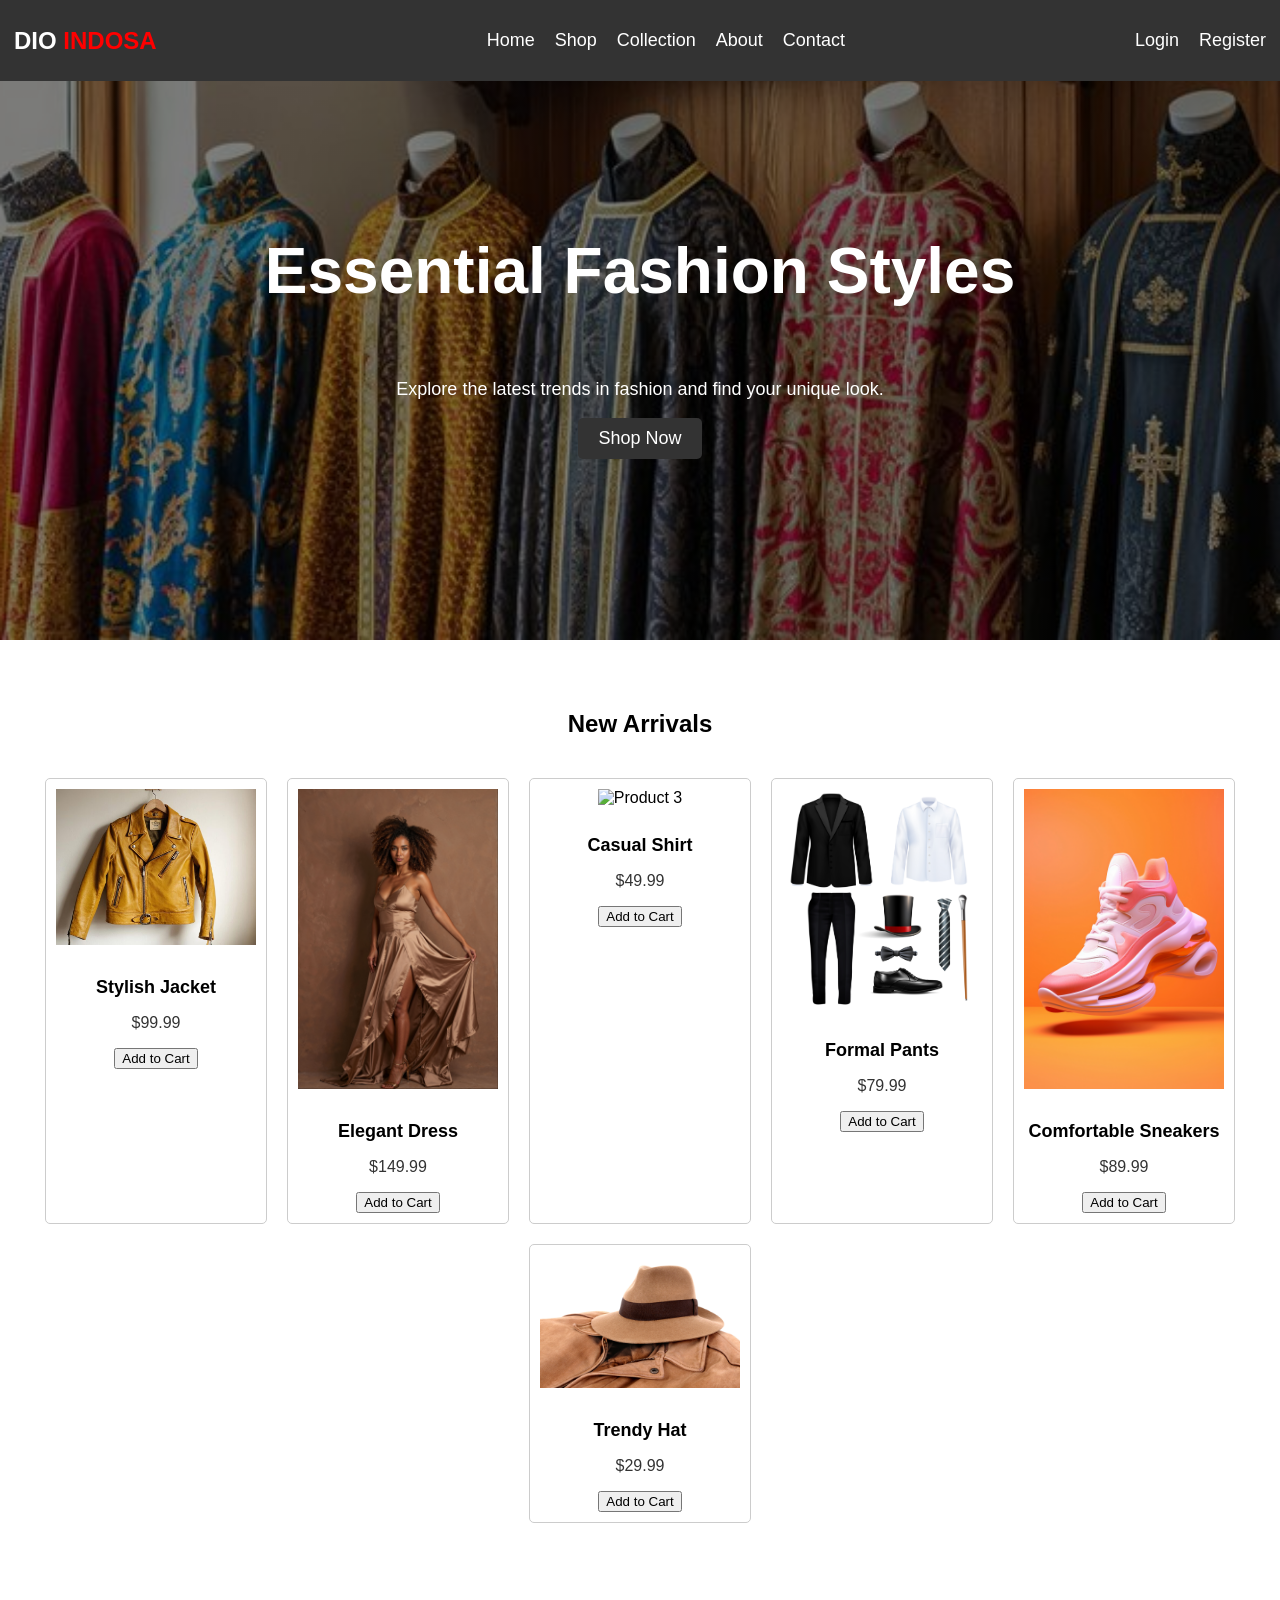
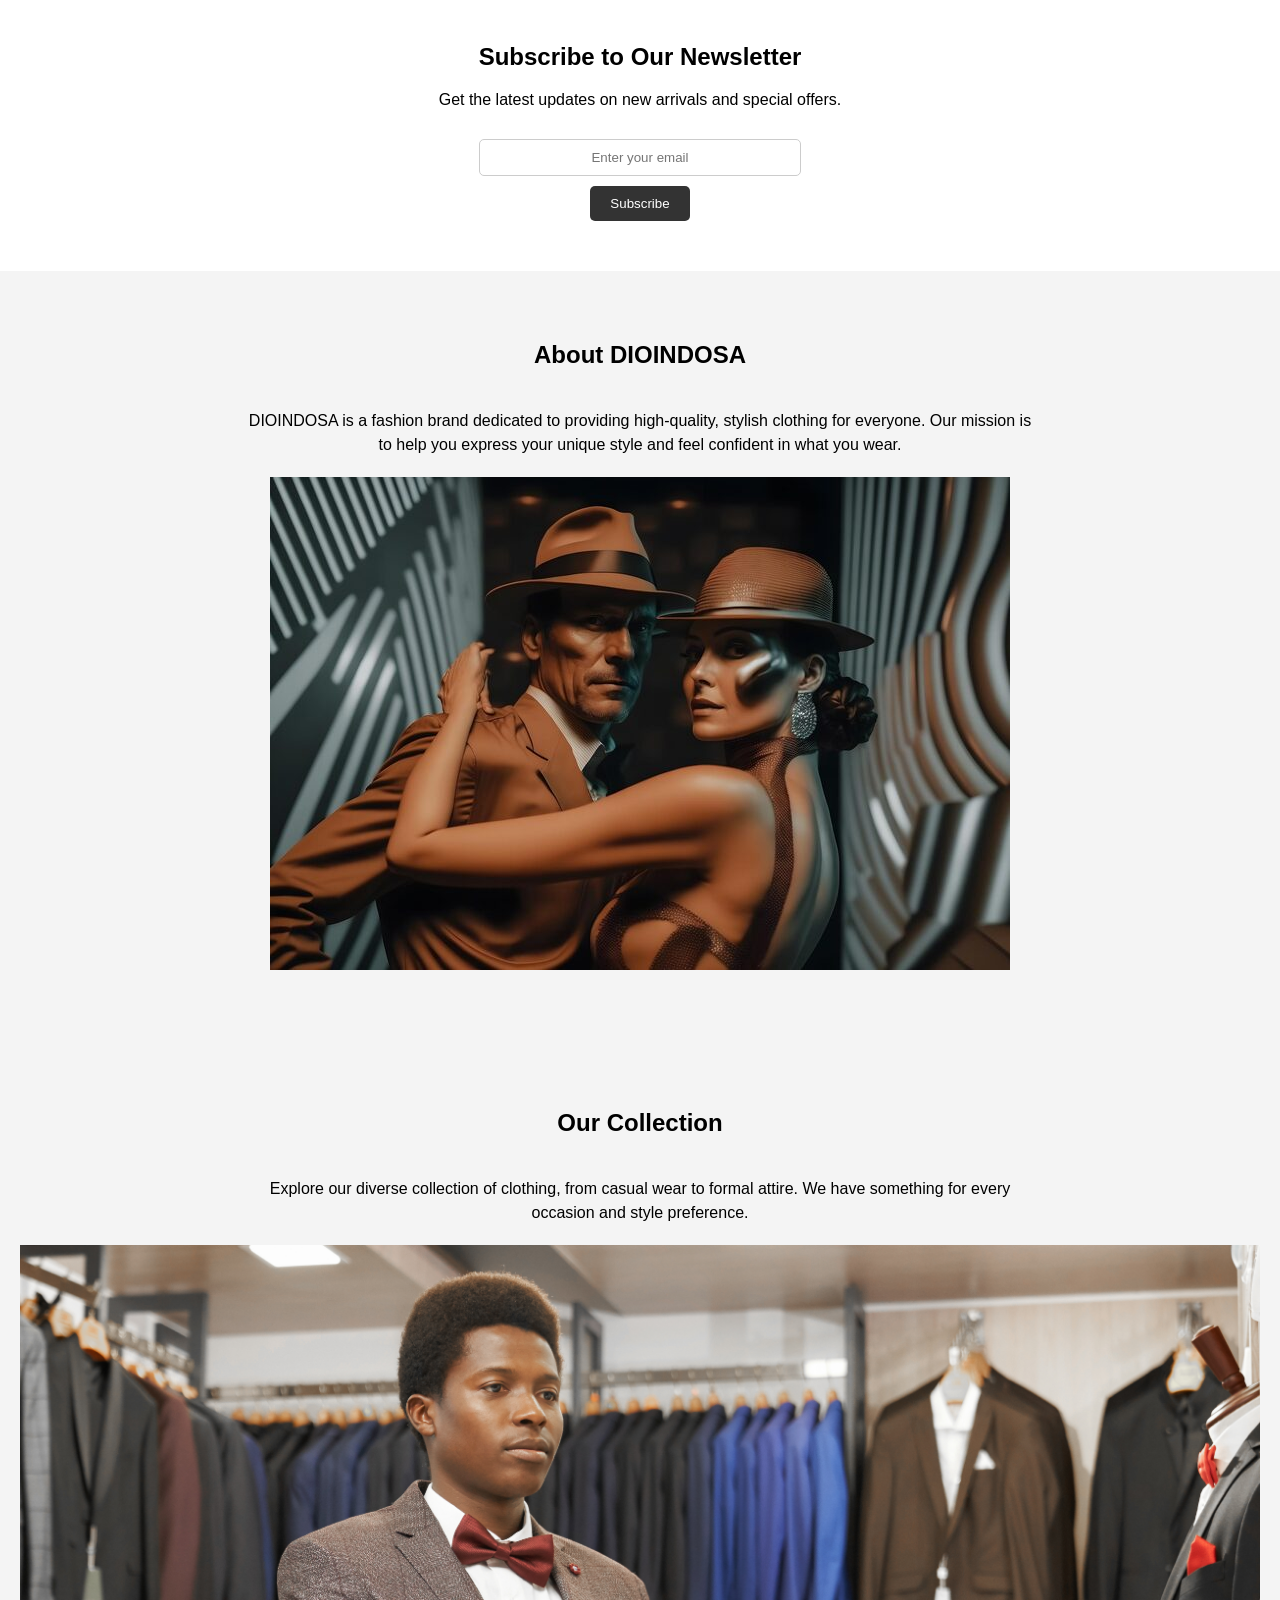
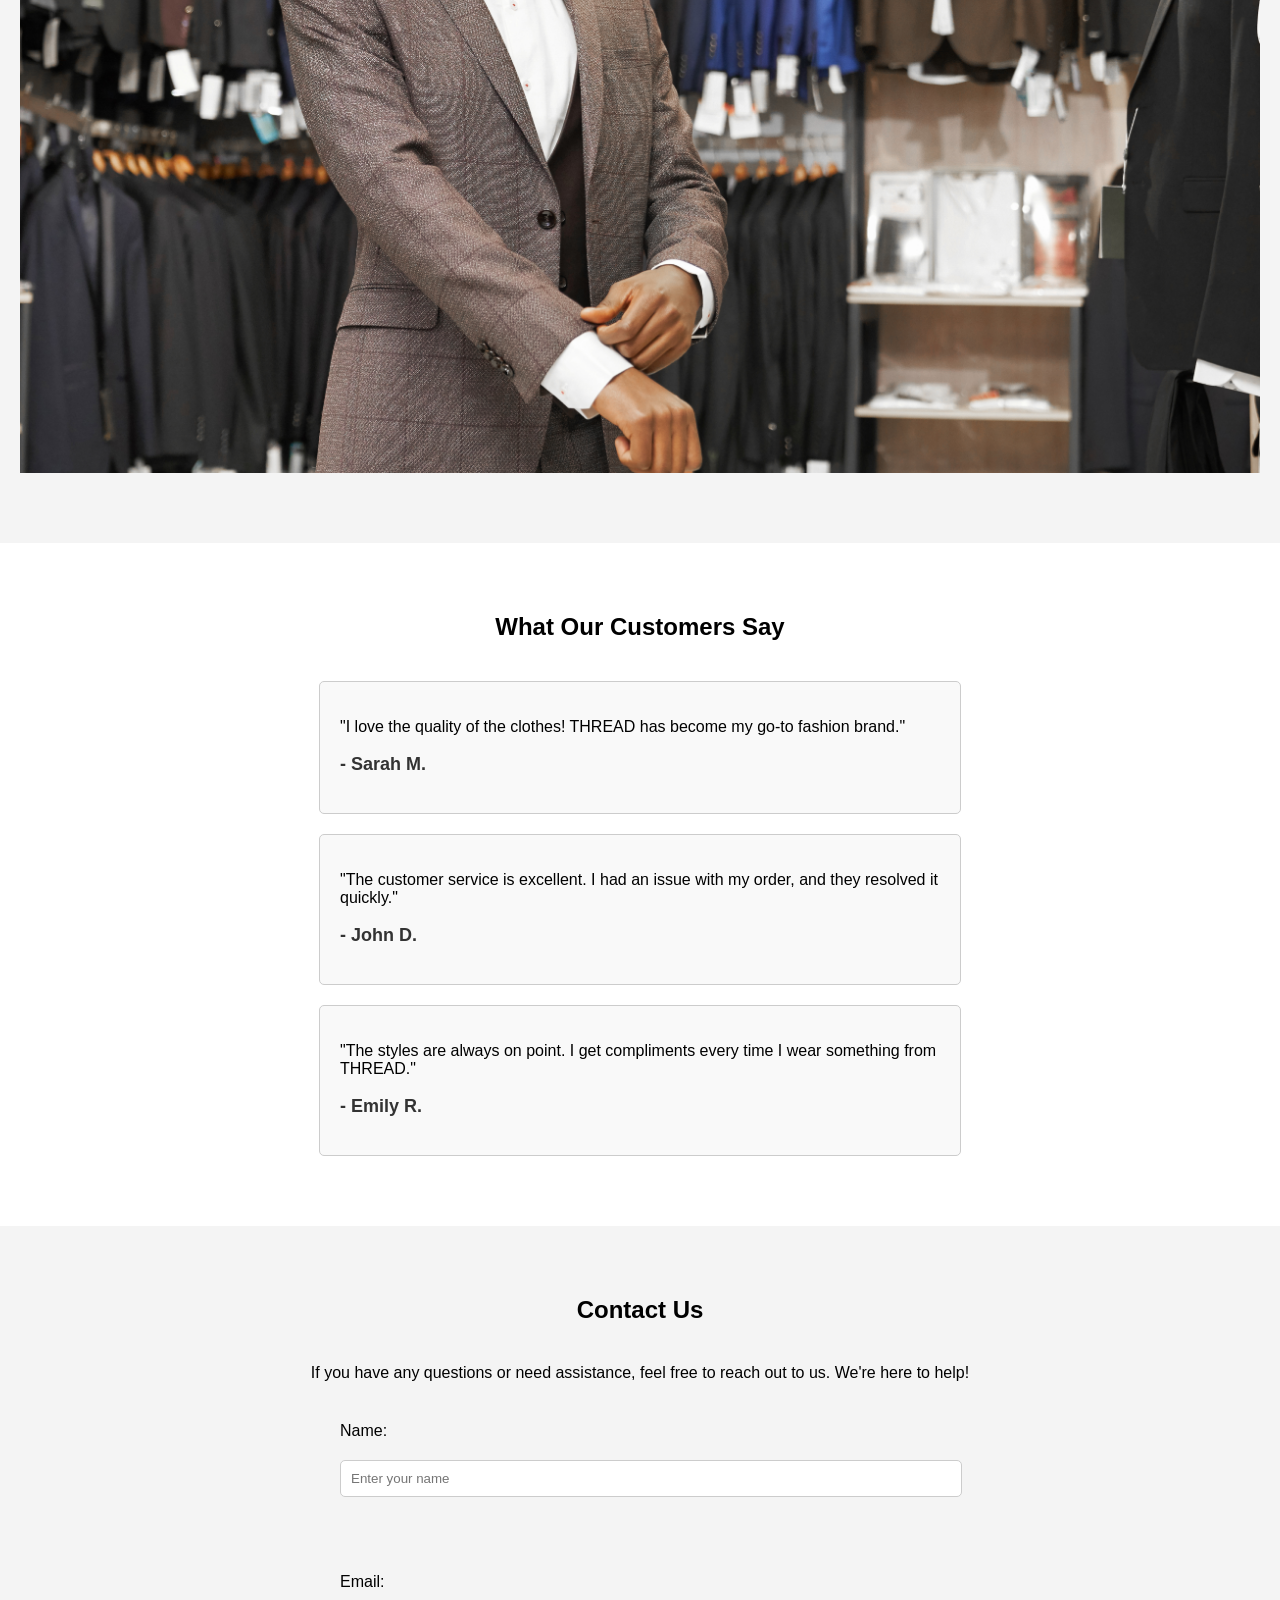
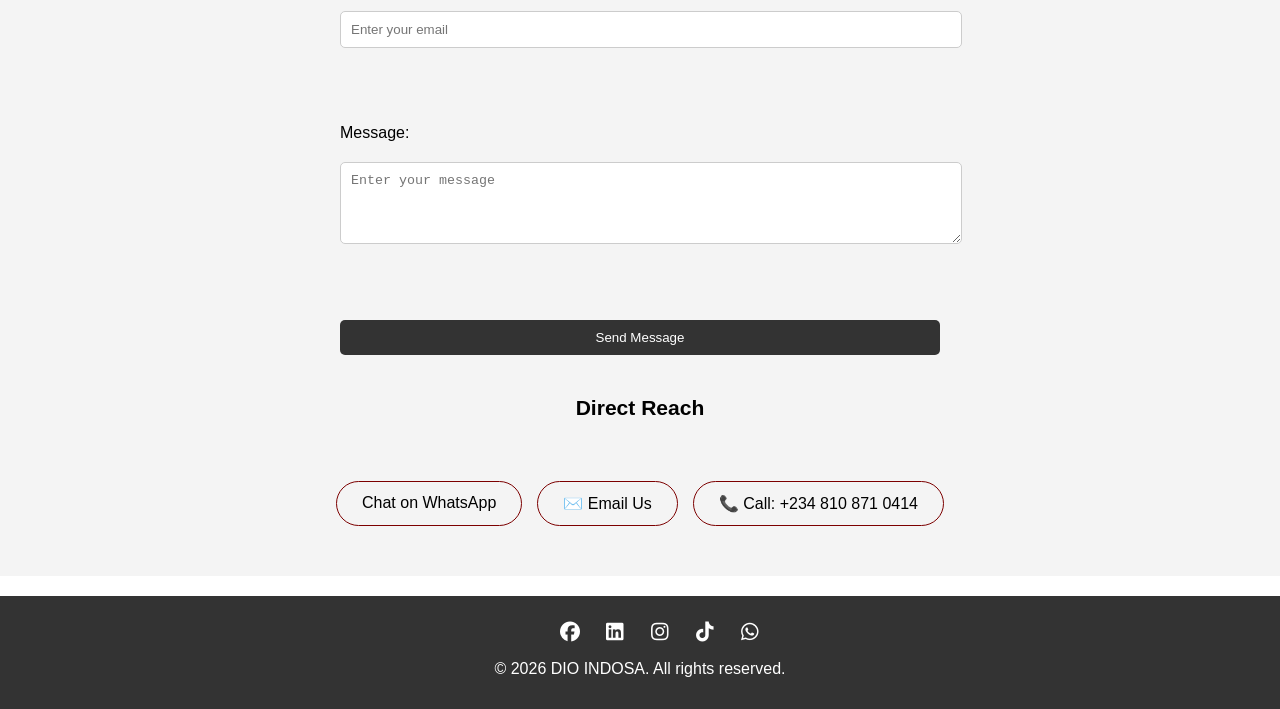
==== index.html @ 8cc79a5b "first commit" ====
<!DOCTYPE html>
<html lang="en">
<head>
    <meta charset="UTF-8">
    <meta name="viewport" content="width=device-width, initial-scale=1.0">
    <title>Fashion</title>
    <link href="fontawesome/css/all.min.css" rel="stylesheet">
    <link rel="stylesheet" href="style.css">
</head>
<body>
    <nav class="navbar">
        <div class="logo">DIO <span>INDOSA</span></div>
        <div class="menu-icon">
            <span></span>
            <span></span>
            <span></span>
        </div>

        <div class="nav-links">
            <ul>
                <li><a href="#hero">Home</a></li>
                <li><a href="#shop">Shop</a></li>
                <li><a href="#collection">Collection</a></li>
                <li><a href="#about">About</a></li>
                <li><a href="#contact">Contact</a></li>
            </ul>
        </div>

        <div class="auth-links">
            <a href="login.html">Login</a>
            <a href="register.html">Register</a>
        </div>
    </nav>

    <section id="hero">
        <h1>Essential Fashion Styles</h1>
        <p>Explore the latest trends in fashion and find your unique look.</p>
        <a href="#shop" class="btn">Shop Now</a>
    </section>

    <section id="shop" class="shop">
        <h2>New Arrivals</h2>
        <div class="products">
            <div class="product">
                <img src="images/stylish-yellow-leather-jacket-showcasing-classic-motorcycleinspired-design_1290280-9510.jpg" alt="Product 1">
                <h3>Stylish Jacket</h3>
                <p>$99.99</p>
                <button class="add-to-cart">Add to Cart</button>
            </div>
            <div class="product">
                <img src="images/elegant-woman-brown-dress.jpg" alt="Product 2">
                <h3>Elegant Dress</h3>
                <p>$149.99</p>
                <button class="add-to-cart">Add to Cart</button>
            </div>
            <div class="product">
                <img src="images/men-casual-fashion-outfit-wooden-table-top-view.jpg" alt="Product 3">
                <h3>Casual Shirt</h3>
                <p>$49.99</p>
                <button class="add-to-cart">Add to Cart</button>
            </div>
            <div class="product">
                <img src="images/2211.i211.037.F.m012.c9.gentleman suit realistic set.jpg" alt="Product 4">
                <h3>Formal Pants</h3>
                <p>$79.99</p>
                <button class="add-to-cart">Add to Cart</button>
            </div>
            <div class="product">
                <img src="images/close-up-futuristic-sneakers.jpg" alt="Product 5">
                <h3>Comfortable Sneakers</h3>
                <p>$89.99</p>
                <button class="add-to-cart">Add to Cart</button>
            </div>
            <div class="product">
                <img src="images/detective-clothes.jpg" alt="Product 6">
                <h3>Trendy Hat</h3>
                <p>$29.99</p>
                <button class="add-to-cart">Add to Cart</button>
            </div>
        </div>
    </section>

    <section class="newsletter">
        <h2>Subscribe to Our Newsletter</h2>
        <p>Get the latest updates on new arrivals and special offers.</p>
        <form>
            <input type="email" placeholder="Enter your email" required>
            <button type="submit">Subscribe</button>
        </form>
    </section>

    <section id="about" class="about">
        <h2>About DIOINDOSA</h2>
        <p>DIOINDOSA is a fashion brand dedicated to providing high-quality, stylish clothing for everyone. Our mission is to help you express your unique style and feel confident in what you wear.</p>
        <img src="images/latin-passionate-dance-neural-network-ai-generated_76080-43033.jpg" alt="About DIOINDOSA">  
    </section>

    <section id="collection" class="collection">
        <h2>Our Collection</h2>
        <p>Explore our diverse collection of clothing, from casual wear to formal attire. We have something for every occasion and style preference.</p>
        <img src="images/african-man-choosing-elegant-suit-fashionable-boutique.jpg" alt="Our Collection">
    </section>

    <section class="testimonials">
        <h2>What Our Customers Say</h2>
        <div class="testimonial">
            <p>"I love the quality of the clothes! THREAD has become my go-to fashion brand."</p>
            <h3>- Sarah M.</h3>
        </div>
        <div class="testimonial">
            <p>"The customer service is excellent. I had an issue with my order, and they resolved it quickly."</p>
            <h3>- John D.</h3>
        </div>
        <div class="testimonial">
            <p>"The styles are always on point. I get compliments every time I wear something from THREAD."</p>
            <h3>- Emily R.</h3>
        </div>
    </section>

    <section id="contact" class="contact">
        <h2>Contact Us</h2>
        <p>If you have any questions or need assistance, feel free to reach out to us. We're here to help!</p>
        <form>
            <label for="name">Name:</label>
            <input type="text" id="name" placeholder="Enter your name" required><br><br>

            <label for="email">Email:</label>
            <input type="email" id="email" name="email" placeholder="Enter your email" required><br><br>

            <label for="message">Message:</label>
            <textarea id="message" rows="4" name="message" placeholder="Enter your message" required></textarea><br><br>

            <button type="submit">Send Message</button>
        </form>

            <div class="info-item">
        <h3>Direct Reach</h3>
    </div>

    <div class="social-actions">
        <a href="https://wa.me/2348108710414" class="whatsapp-link">
            Chat on WhatsApp
        </a>

        <a href="mailto:iwuchukwuraphael1@gmail.com" class="email-btn">
            ✉️ Email Us
        </a>

        <a href="tel:+2348108710414" class="phone-btn">
            📞 Call: +234 810 871 0414
        </a>
    </div>
</section>




    <footer class="footer">
         <ul class="social">
    <li><a href="#"><i class="fa-brands fa-facebook"></i></a></li>
    <li><a href="#"><i class="fa-brands fa-linkedin"></i></a></li>
    <li><a href="#"><i class="fa-brands fa-instagram"></i></a></li>
    <li><a href="#"><i class="fa-brands fa-tiktok"></i></a></li>
    <li><a href="#"><i class="fa-brands fa-whatsapp"></i></a></li>
  </ul>
        <p>&copy; 2026 DIO INDOSA. All rights reserved.</p>
    </footer>



    <script src="script.js"></script>
</body>
</html>
---- style.css ----
html{
    scroll-behavior: smooth;
    scroll-padding-top: 80px;
}

body{
    margin: 0;
    font-family: Arial, sans-serif;
}
.navbar{
    display: flex;
    justify-content: space-between;
    align-items: center;
    padding: 14px;
    background-color: #333;
    position: fixed; /* Keeps navbar at top */
    top: 0;
    left: 0;
    right: 0;
    z-index: 9999; /* Ensures it stays above other elements */
}
.navbar .logo{
    color: white;
    font-size: 24px;
    font-weight: bold;
}
span{
    color: red;
}
.nav-links{
    display: flex;
    gap: 20px;
}
.nav-links ul{
    list-style: none;
    display: flex;
    gap: 20px;
}
.nav-links a{
    color: white;
    text-decoration: none;
    font-size: 18px;
}
.nav-links a:hover{
    color: red;
    text-decoration: underline;
}
.auth-links{
    display: flex;
    gap: 20px;
}
.auth-links a{
    color: white;
    text-decoration: none;
    font-size: 18px;
}
.auth-links a:hover{
    text-decoration: underline;
}

.menu-icon{
    display: none;
    flex-direction: column;
    cursor: pointer;
}
.menu-icon span{
    width: 25px;
    height: 3px;
    background-color: white;
    margin: 4px 0;
}

#hero{
    text-align: center;
    padding: 50px 20px;
    background:
        linear-gradient(rgba(0,0,0,0.5), rgba(0,0,0,0.5)),
        url("images/chasuble-vestment-display-christianity-religion-spiritual-symbol_922081-130467.jpg");

    background-size: cover;
    background-position: center;

    min-height: 60vh;

    display: flex;
    flex-direction: column;
    justify-content: center;
    align-items: center;
}
#hero h1{
    font-size: 4rem;
    color: white;
}

#hero p{
    color: white;
    font-size: 18px;
}
#hero .btn{
    padding: 10px 20px;
    background-color: #333;
    color: white;
    text-decoration: none;
    font-size: 18px;
    border-radius: 5px;
}
#hero .btn:hover{
    background-color: #555;
}

#shop{
    padding: 50px 20px;
    background-color: #fff;
}
#shop h2{
    text-align: center;
    margin-bottom: 40px;
}
.products{
    display: flex;
    flex-wrap: wrap;
    gap: 20px;
    justify-content: center;
}
.product{
    width: 200px;
    border: 1px solid #ccc;
    border-radius: 5px;
    padding: 10px;
    text-align: center;

    transition: transform 0.3s ease,
                box-shadow 0.3s ease;
}
.product img{
    width: 100%;
    height: auto;
    margin-bottom: 10px;
}
.product h3{
    font-size: 18px;
    margin-bottom: 5px;
}
.product p{
    font-size: 16px;
    color: #333;
}
.product add-to-cart{
    display: inline-block;
    margin-top: 10px;
    padding: 8px 15px;
    background-color: #333;
    color: white;
    text-decoration: none;
    border-radius: 5px;
}
.product add-to-cart:hover{
    background-color: #555;
}
.product:hover{
    transform: translateY(-5px);
    box-shadow: 0 0 10px rgba(0,0,0,0.2);
}

/* NEWSLETTER */
.newsletter{
    padding: 50px 20px;
    background-color: #fff;
    text-align: center;
}
.newsletter h2{
    text-align: center;
    font-size: 24px;
    margin-bottom: 20px;
}
.newsletter p{
    font-size: 16px;
    margin-bottom: 30px;
    text-align: center;
}
.newsletter form{
    display: flex;
    flex-direction: column;
    align-items: center;
    gap: 10px;
}
.newsletter input{
    padding: 10px;
    width: 300px;
    max-width: 100%;
    border: 1px solid #ccc;
    border-radius: 5px;
    align-items: center;
    text-align: center;
}
.newsletter button{
    padding: 10px 20px;
    background-color: #333;
    color: white;
    border: none;
    border-radius: 5px;
    cursor: pointer;
    align-items: center;
    text-align: center;
}
.newsletter button:hover{
    background-color: #555;
}


#collection{
    padding: 50px 20px;
    background-color: #f4f4f4;
}
#collection h2{
    text-align: center;
    margin-bottom: 40px;
}
#collection p{
    font-size: 16px;
    line-height: 1.5;
    max-width: 800px;
    margin: 0 auto;
    text-align: center;
}
#collection img{
    display: flex;
    margin: 20px auto;
    max-width: 100%;
    height: auto;
}

.about{
    padding: 50px 20px;
    background-color: #f4f4f4;
}
.about h2{
    text-align: center;
    margin-bottom: 40px;
}
.about p{
    font-size: 16px;
    line-height: 1.5;
    max-width: 800px;
    margin: 0 auto;
    text-align: center;
}
.about img{
    display: flex;
    margin: 20px auto;
    max-width: 100%;
    height: auto;
}

.testimonials{
    padding: 50px 20px;
    background-color: #fff;
}
.testimonials h2{
    text-align: center;
    margin-bottom: 40px;
}
.testimonials .testimonial{
    max-width: 600px;
    margin: 0 auto 20px;
    padding: 20px;
    border: 1px solid #ccc;
    border-radius: 5px;
    background-color: #f9f9f9;
}
.testimonials .testimonial p{
    font-size: 16px;
    margin-bottom: 10px;
}
.testimonials .testimonial h3{
    font-size: 18px;
    color: #333;
}

#contact{
    padding: 50px 20px;
    background-color: #f4f4f4;
}
#contact p{
    text-align: center;
    margin-bottom: 40px;
}
#contact h2{
    text-align: center;
    margin-bottom: 40px;
}
#contact form{
    max-width: 600px;
    margin: 0 auto;
    display: flex;
    flex-direction: column;
    gap: 20px;
}
#contact input, #contact textarea{
    padding: 10px;
    border: 1px solid #ccc;
    border-radius: 5px;
    width: 100%;
}
#contact button{
    padding: 10px 20px;
    background-color: #333;
    color: white;
    border: none;
    border-radius: 5px;
    cursor: pointer;
}
#contact button:hover{
    background-color: #555;
}

.social-actions{
    display: flex;
    justify-content: center;
    flex-wrap: wrap;
    gap: 15px;
    margin-top: 20px;
}

.info-item{
    display: flex;
    justify-content: center;
    align-items: center;
    font-size: 18px;
    margin-top: 20px;
}


/* CONTACT BUTTONS */
.whatsapp-link,
.email-btn,
.phone-btn{
    display: inline-block;
    margin-top: 20px;
    padding: 12px 25px;
    border: 1px solid #7c0000;
    color: #000;
    text-decoration: none;
    border-radius: 50px;
    transition: all 0.3s ease;
}
.whatsapp-link:hover,
.email-btn:hover,
.phone-btn:hover{
    background-color: #000;
    color: #fff;
}

.footer{
    margin-top: 20px;
    text-align: center;
    padding: 15px;
    background-color: #333;
    color: white;
}
.footer .social{
    list-style: none;
    display: flex;
    justify-content: center;
    gap: 20px;
    margin-top: 10px;
}
.footer .social li a{
    color: white;
    font-size: 20px;
    text-decoration: none;
}
.footer .social li a:hover{
    color: rgb(179, 34, 34);
}

/* ===== TABLET ===== */
@media (max-width:768px){

    .navbar{
        flex-wrap: wrap;
    }

    .nav-links,
    .auth-links{
        display: none;
    }

    .menu-icon{
        display: flex;
    }

    .nav-links.active{
        display: block;
        width: 100%;
    }

    .nav-links.active ul{
        display: flex;
        flex-direction: column;
        align-items: center;
        gap: 15px;
        padding: 15px 0;
    }

    #hero h1{
        font-size: 2.5rem;
    }

    .product{
        width: 45%;
    }

    .social-actions{
        flex-direction: column;
        align-items: center;
    }
}

/* ===== MOBILE ===== */
@media (max-width:480px){

    #hero{
        min-height: 50vh;
        padding: 40px 15px;
    }

    #hero h1{
        font-size: 2rem;
    }

    #hero p{
        font-size: 14px;
    }

    .product{
        width: 100%;
        max-width: 300px;
    }

    .newsletter input,
    .newsletter button{
        width: 100%;
        max-width: 300px;
    }

    #contact{
        padding: 30px 15px;
    }

    #contact input,
    #contact textarea,
    #contact button{
        width: 100%;
    }

    .footer{
        font-size: 14px;
    }
}
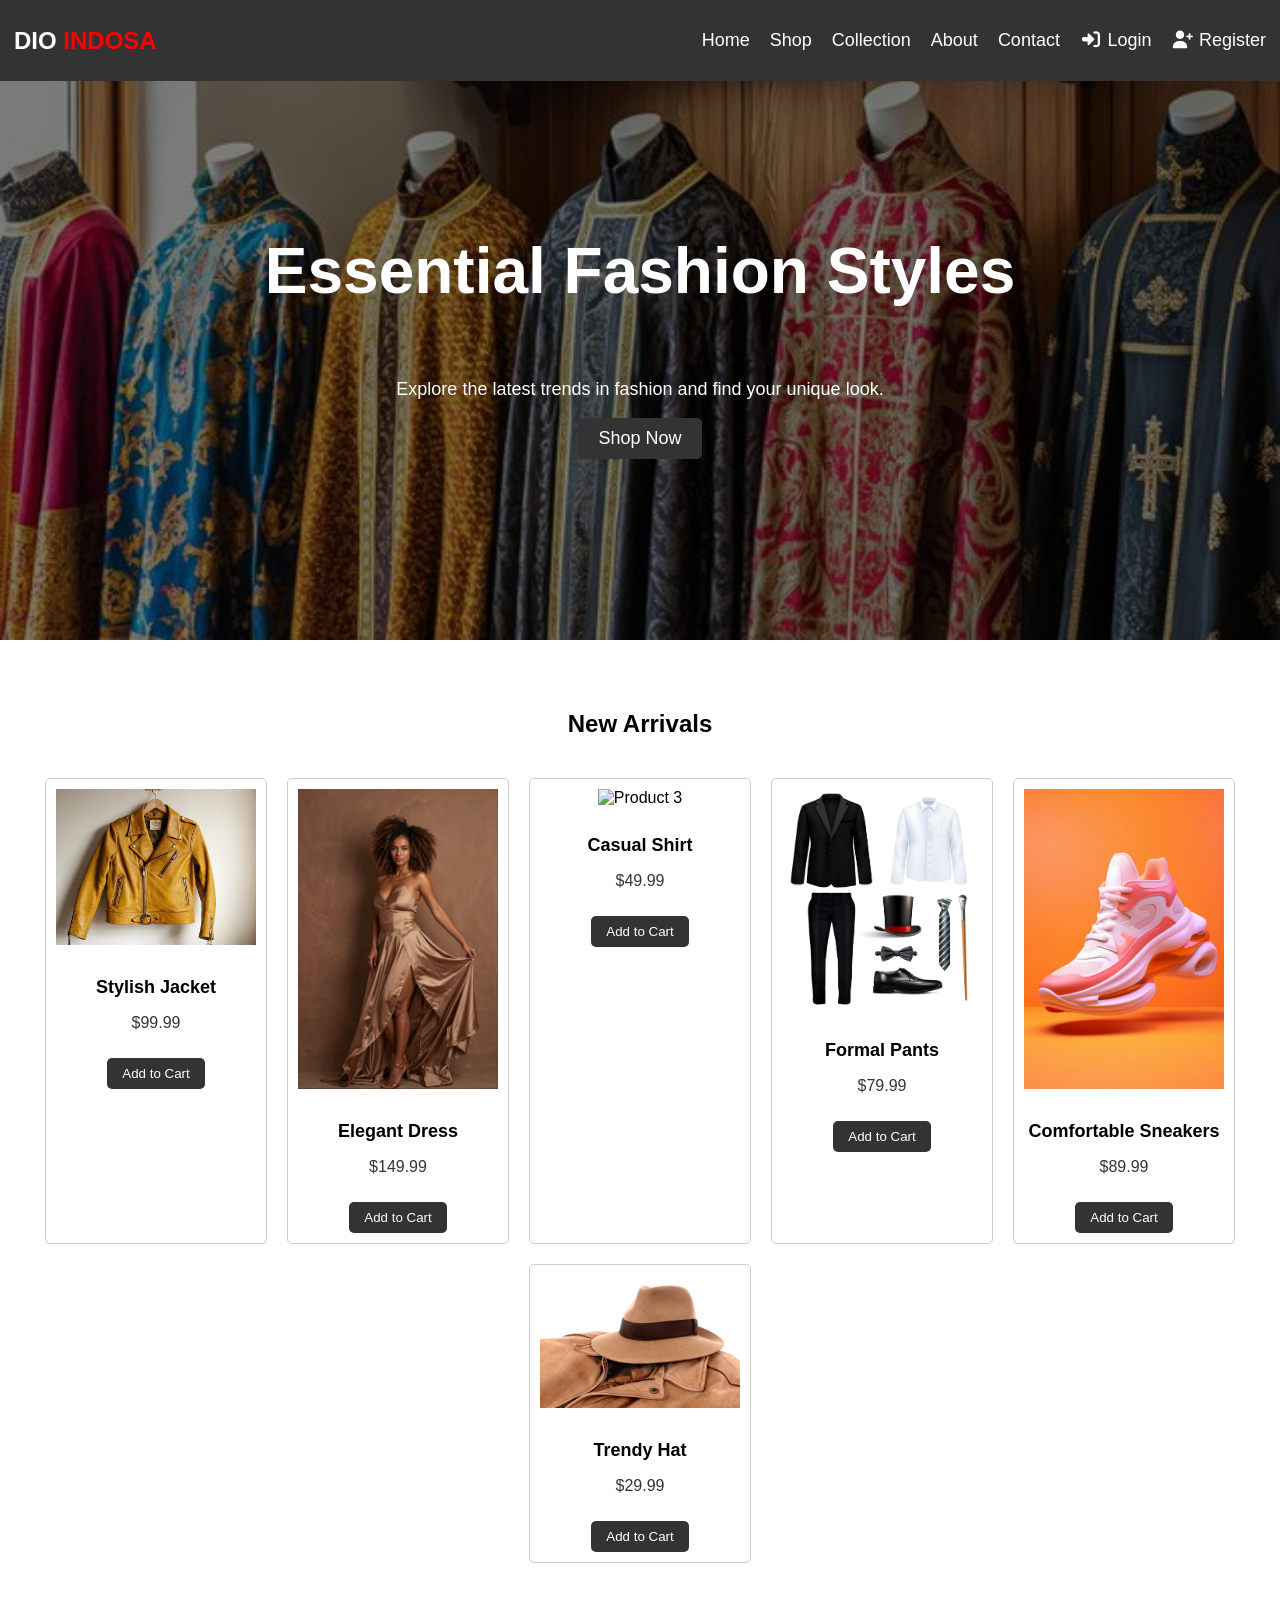
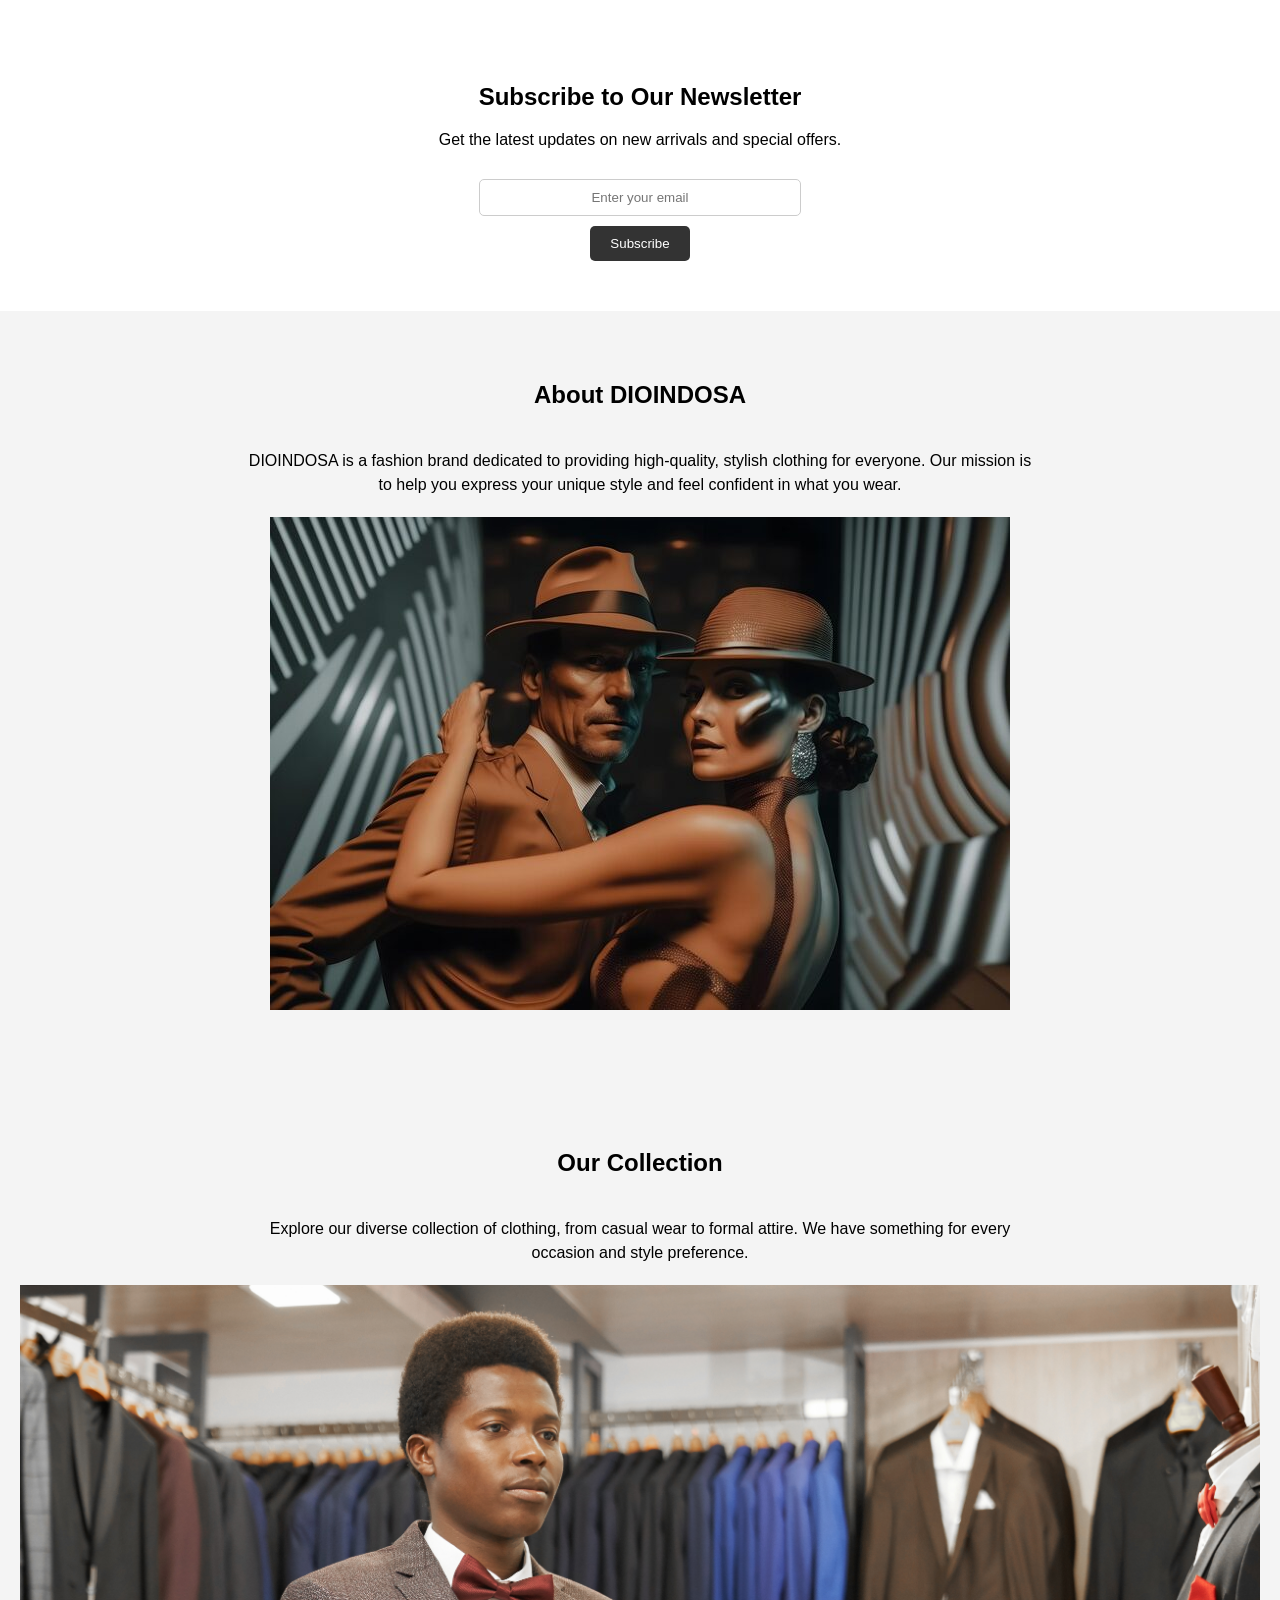
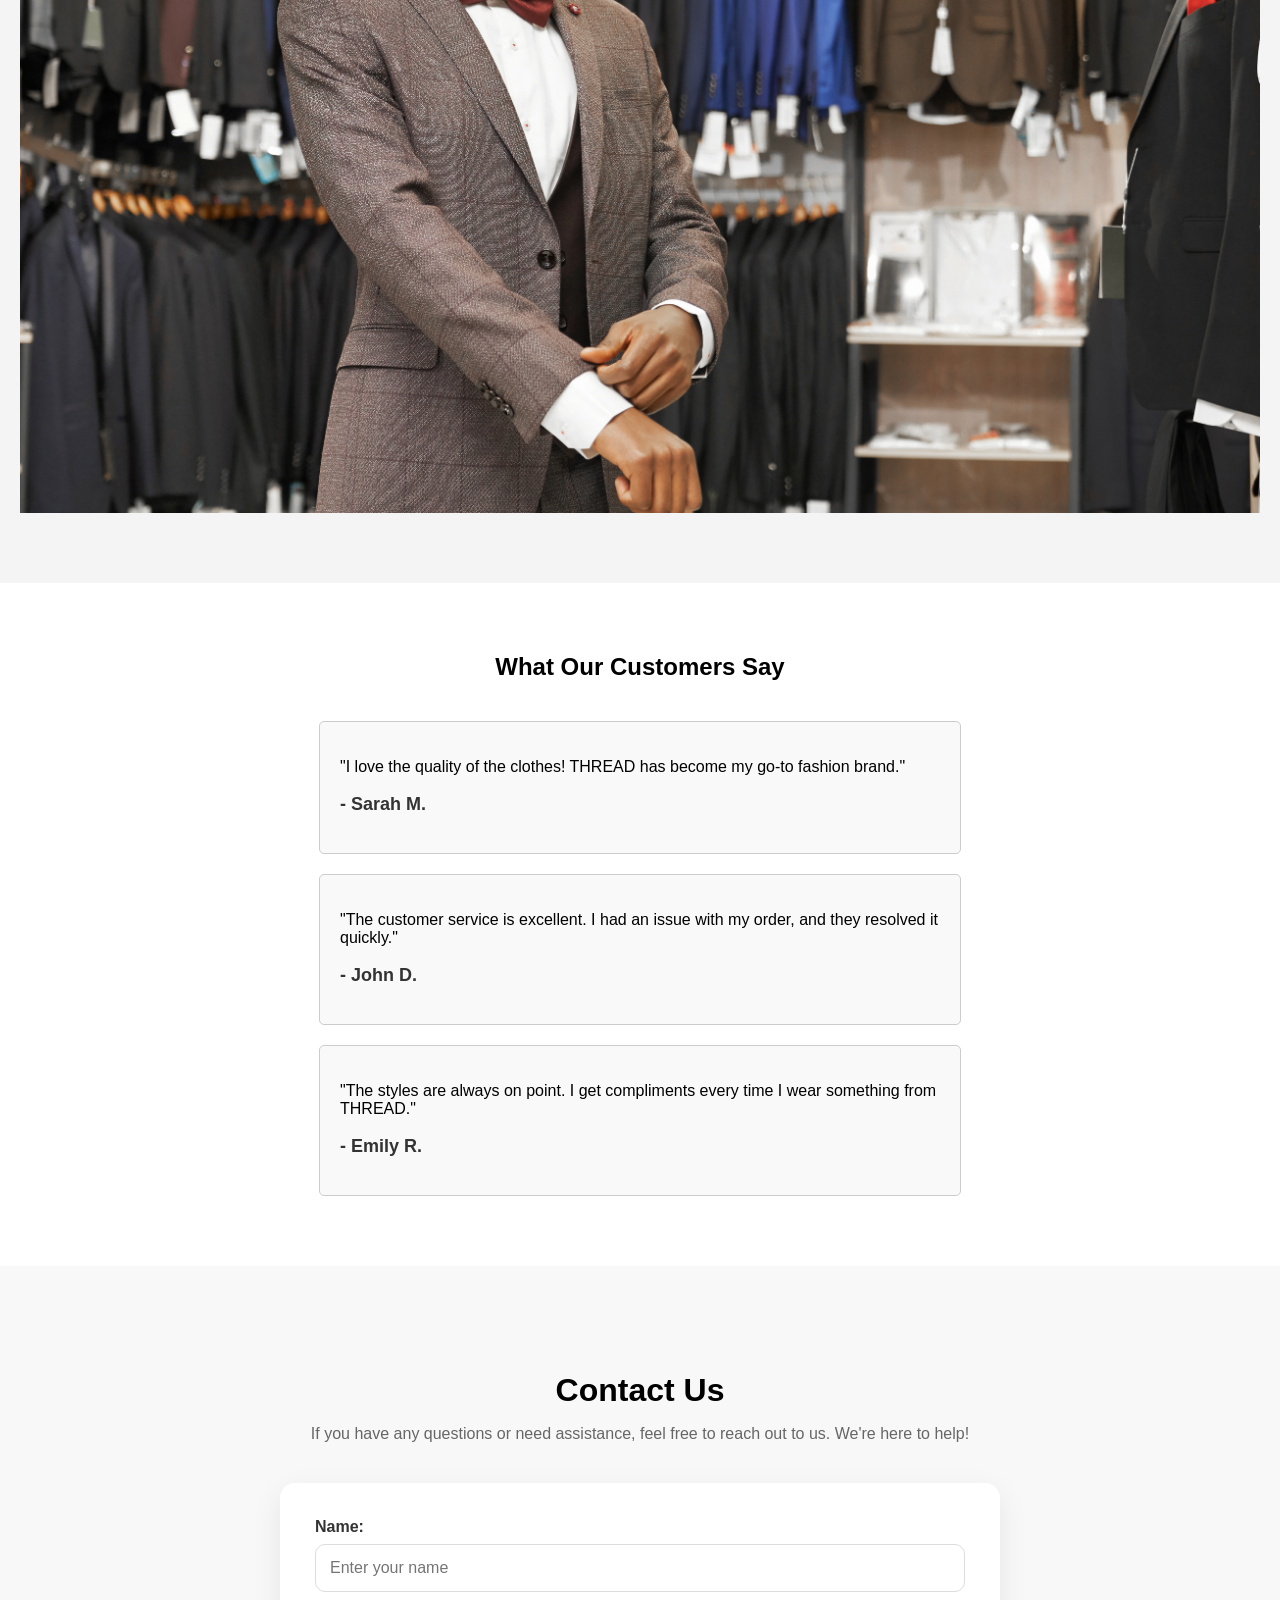
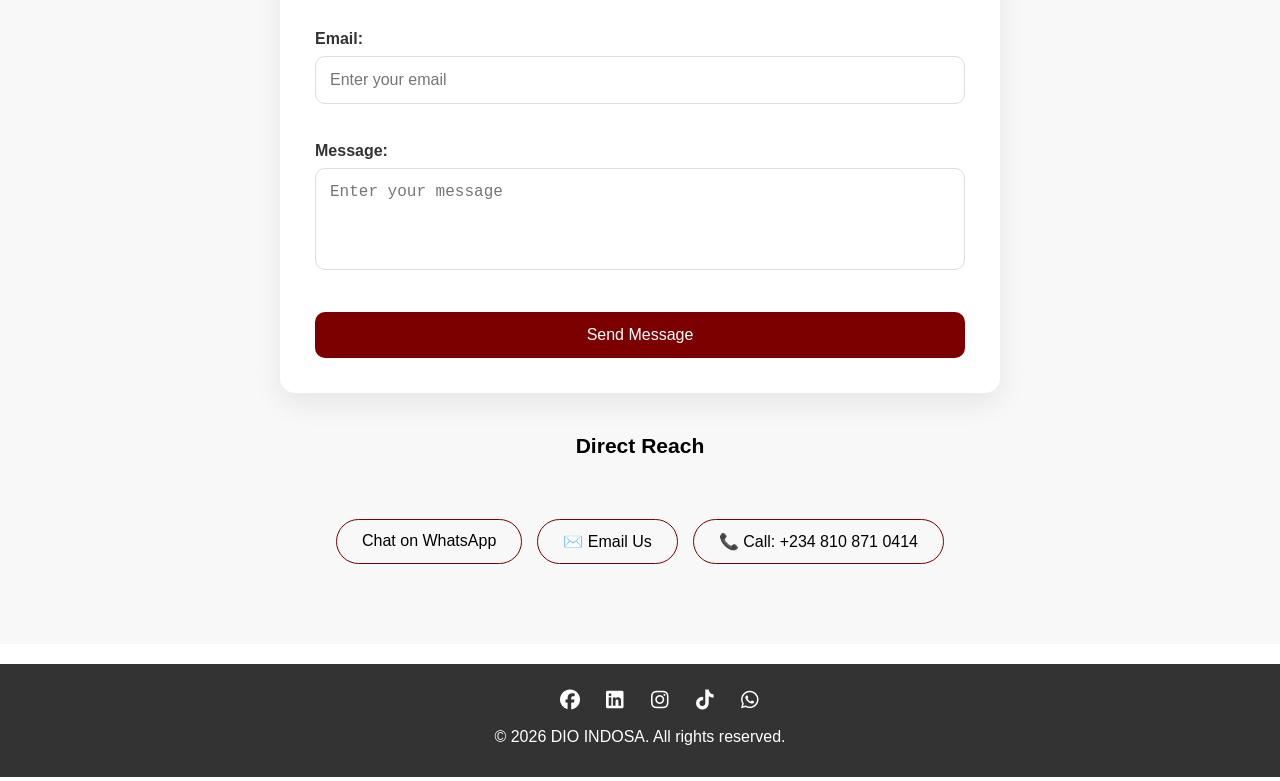
==== commit 631690a7: "Improved mobile navigation and redesigned contact form" ====
--- a/index.html
+++ b/index.html
@@ -17,19 +17,25 @@
         </div>
 
         <div class="nav-links">
-            <ul>
-                <li><a href="#hero">Home</a></li>
-                <li><a href="#shop">Shop</a></li>
-                <li><a href="#collection">Collection</a></li>
-                <li><a href="#about">About</a></li>
-                <li><a href="#contact">Contact</a></li>
-            </ul>
-        </div>
+    <ul>
+        <li><a href="#hero">Home</a></li>
+        <li><a href="#shop">Shop</a></li>
+        <li><a href="#collection">Collection</a></li>
+        <li><a href="#about">About</a></li>
+        <li><a href="#contact">Contact</a></li>
+        <li>
+    <a href="login.html">
+        <i class="fa-solid fa-right-to-bracket"></i> Login
+    </a>
+</li>
 
-        <div class="auth-links">
-            <a href="login.html">Login</a>
-            <a href="register.html">Register</a>
-        </div>
+<li>
+    <a href="register.html">
+        <i class="fa-solid fa-user-plus"></i> Register
+    </a>
+</li>
+    </ul>
+</div>
     </nav>
 
     <section id="hero">
--- a/style.css
+++ b/style.css
@@ -24,7 +24,7 @@
     font-size: 24px;
     font-weight: bold;
 }
-span{
+.logo span{
     color: red;
 }
 .nav-links{
@@ -41,20 +41,9 @@
     text-decoration: none;
     font-size: 18px;
 }
+
 .nav-links a:hover{
     color: red;
-    text-decoration: underline;
-}
-.auth-links{
-    display: flex;
-    gap: 20px;
-}
-.auth-links a{
-    color: white;
-    text-decoration: none;
-    font-size: 18px;
-}
-.auth-links a:hover{
     text-decoration: underline;
 }
 
@@ -145,16 +134,18 @@
     font-size: 16px;
     color: #333;
 }
-.product add-to-cart{
+.product .add-to-cart{
     display: inline-block;
     margin-top: 10px;
     padding: 8px 15px;
     background-color: #333;
     color: white;
-    text-decoration: none;
-    border-radius: 5px;
-}
-.product add-to-cart:hover{
+    border: none;
+    border-radius: 5px;
+    cursor: pointer;
+}
+
+.product .add-to-cart:hover{
     background-color: #555;
 }
 .product:hover{
@@ -278,40 +269,76 @@
 }
 
 #contact{
-    padding: 50px 20px;
-    background-color: #f4f4f4;
-}
+    padding: 80px 20px;
+    background: #f8f8f8;
+}
+
+#contact h2{
+    text-align: center;
+    margin-bottom: 10px;
+    font-size: 2rem;
+}
+
 #contact p{
     text-align: center;
     margin-bottom: 40px;
-}
-#contact h2{
-    text-align: center;
-    margin-bottom: 40px;
-}
+    color: #666;
+}
+
 #contact form{
-    max-width: 600px;
-    margin: 0 auto;
-    display: flex;
-    flex-direction: column;
-    gap: 20px;
-}
-#contact input, #contact textarea{
-    padding: 10px;
-    border: 1px solid #ccc;
-    border-radius: 5px;
+    max-width: 650px;
+    margin: auto;
+    background: #fff;
+    padding: 35px;
+    border-radius: 15px;
+    box-shadow: 0 10px 30px rgba(0,0,0,0.08);
+}
+
+#contact label{
+    display: block;
+    margin-bottom: 8px;
+    font-weight: 600;
+    color: #333;
+}
+
+#contact input,
+#contact textarea{
     width: 100%;
-}
+    padding: 14px;
+    margin-bottom: 20px;
+    border: 1px solid #ddd;
+    border-radius: 10px;
+    font-size: 16px;
+    transition: 0.3s ease;
+    box-sizing: border-box;
+}
+
+#contact input:focus,
+#contact textarea:focus{
+    outline: none;
+    border-color: #7c0000;
+    box-shadow: 0 0 10px rgba(124,0,0,0.15);
+}
+
+#contact textarea{
+    resize: none;
+}
+
 #contact button{
-    padding: 10px 20px;
-    background-color: #333;
-    color: white;
+    width: 100%;
+    padding: 14px;
     border: none;
-    border-radius: 5px;
+    border-radius: 10px;
+    background: #7c0000;
+    color: white;
+    font-size: 16px;
     cursor: pointer;
-}
+    transition: 0.3s ease;
+}
+
 #contact button:hover{
-    background-color: #555;
+    background: #5a0000;
+    transform: translateY(-2px);
 }
 
 .social-actions{
@@ -374,33 +401,38 @@
     color: rgb(179, 34, 34);
 }
 
-/* ===== TABLET ===== */
 @media (max-width:768px){
 
     .navbar{
         flex-wrap: wrap;
     }
 
-    .nav-links,
-    .auth-links{
-        display: none;
-    }
-
     .menu-icon{
         display: flex;
     }
 
+    .nav-links{
+        display: none;
+        width: 100%;
+        background: #333;
+    }
+
     .nav-links.active{
         display: block;
-        width: 100%;
-    }
-
-    .nav-links.active ul{
+    }
+
+    .nav-links ul{
         display: flex;
         flex-direction: column;
         align-items: center;
-        gap: 15px;
-        padding: 15px 0;
+        gap: 20px;
+        padding: 20px 0;
+    }
+
+    .nav-links a{
+        display: block;
+        font-size: 18px;
+        padding: 10px;
     }
 
     #hero h1{
@@ -417,7 +449,6 @@
     }
 }
 
-/* ===== MOBILE ===== */
 @media (max-width:480px){
 
     #hero{
@@ -457,8 +488,4 @@
     .footer{
         font-size: 14px;
     }
-}
-
-
-
-
+}
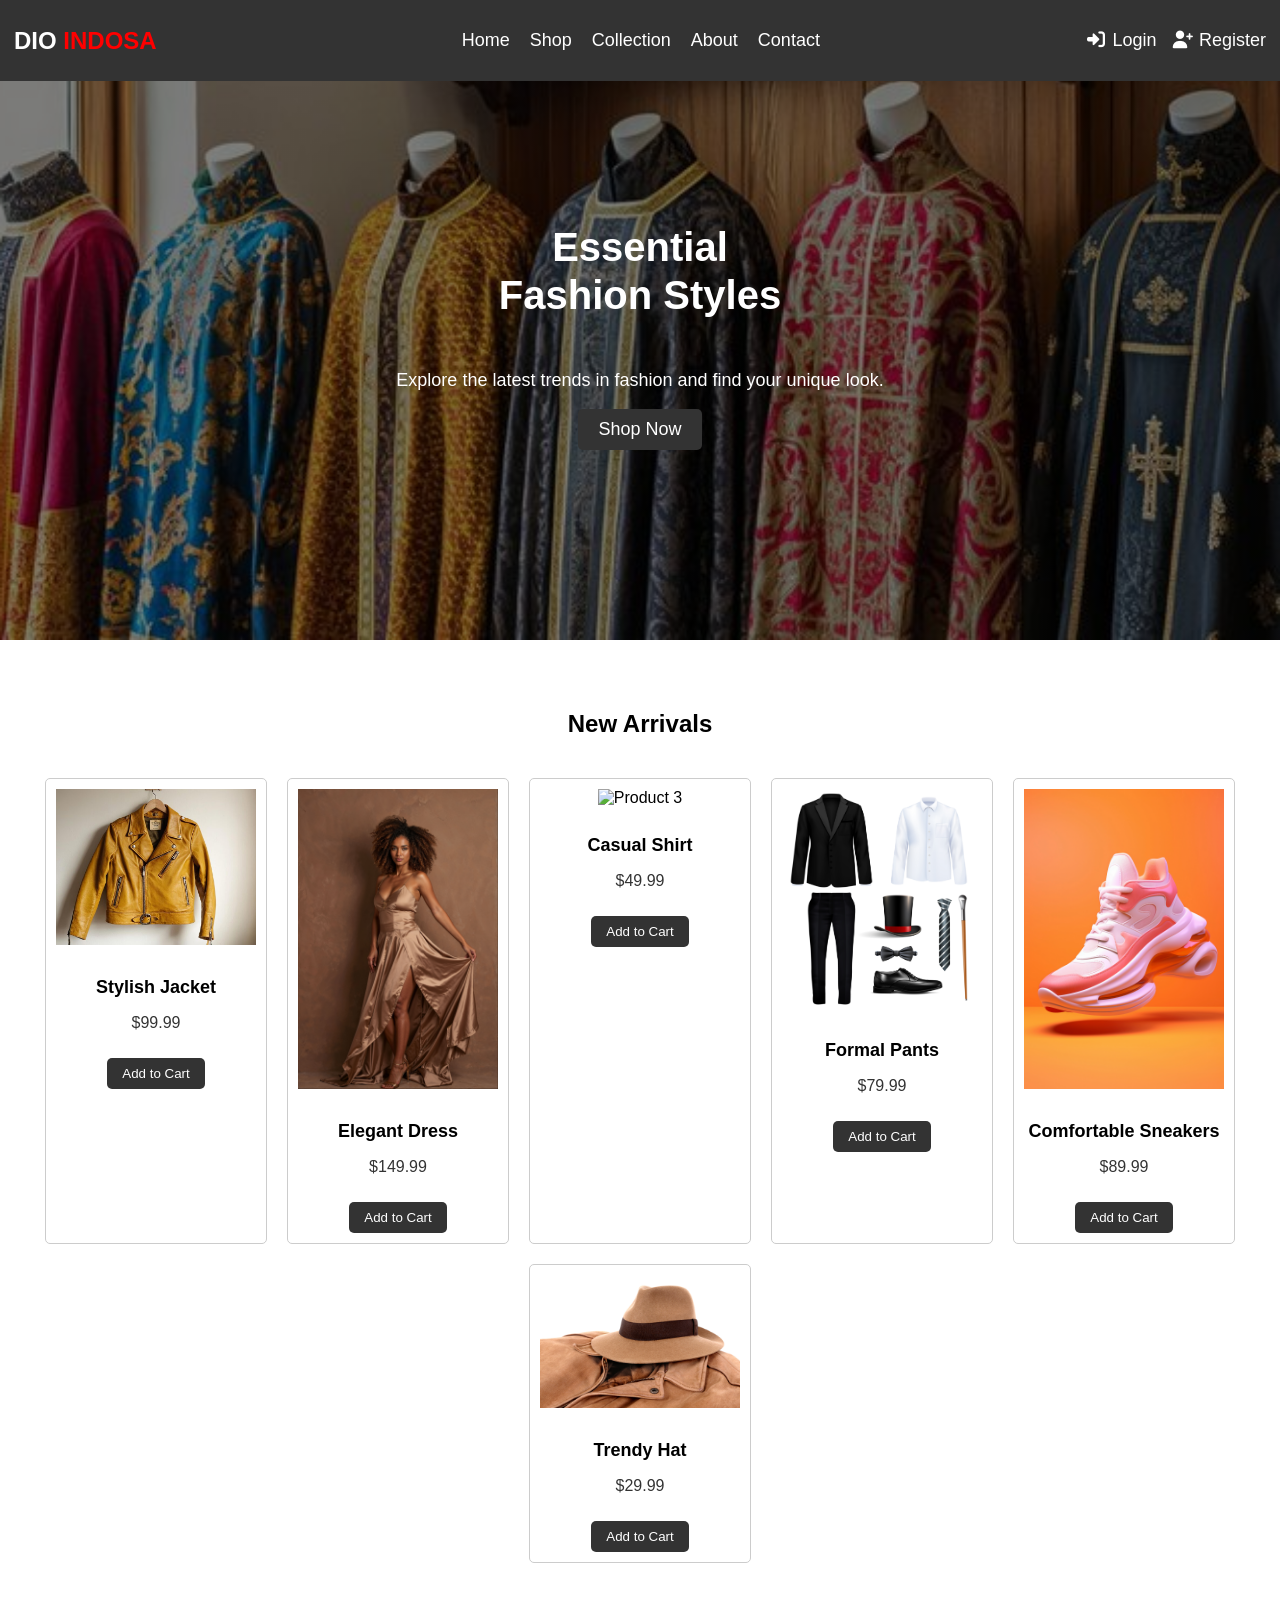
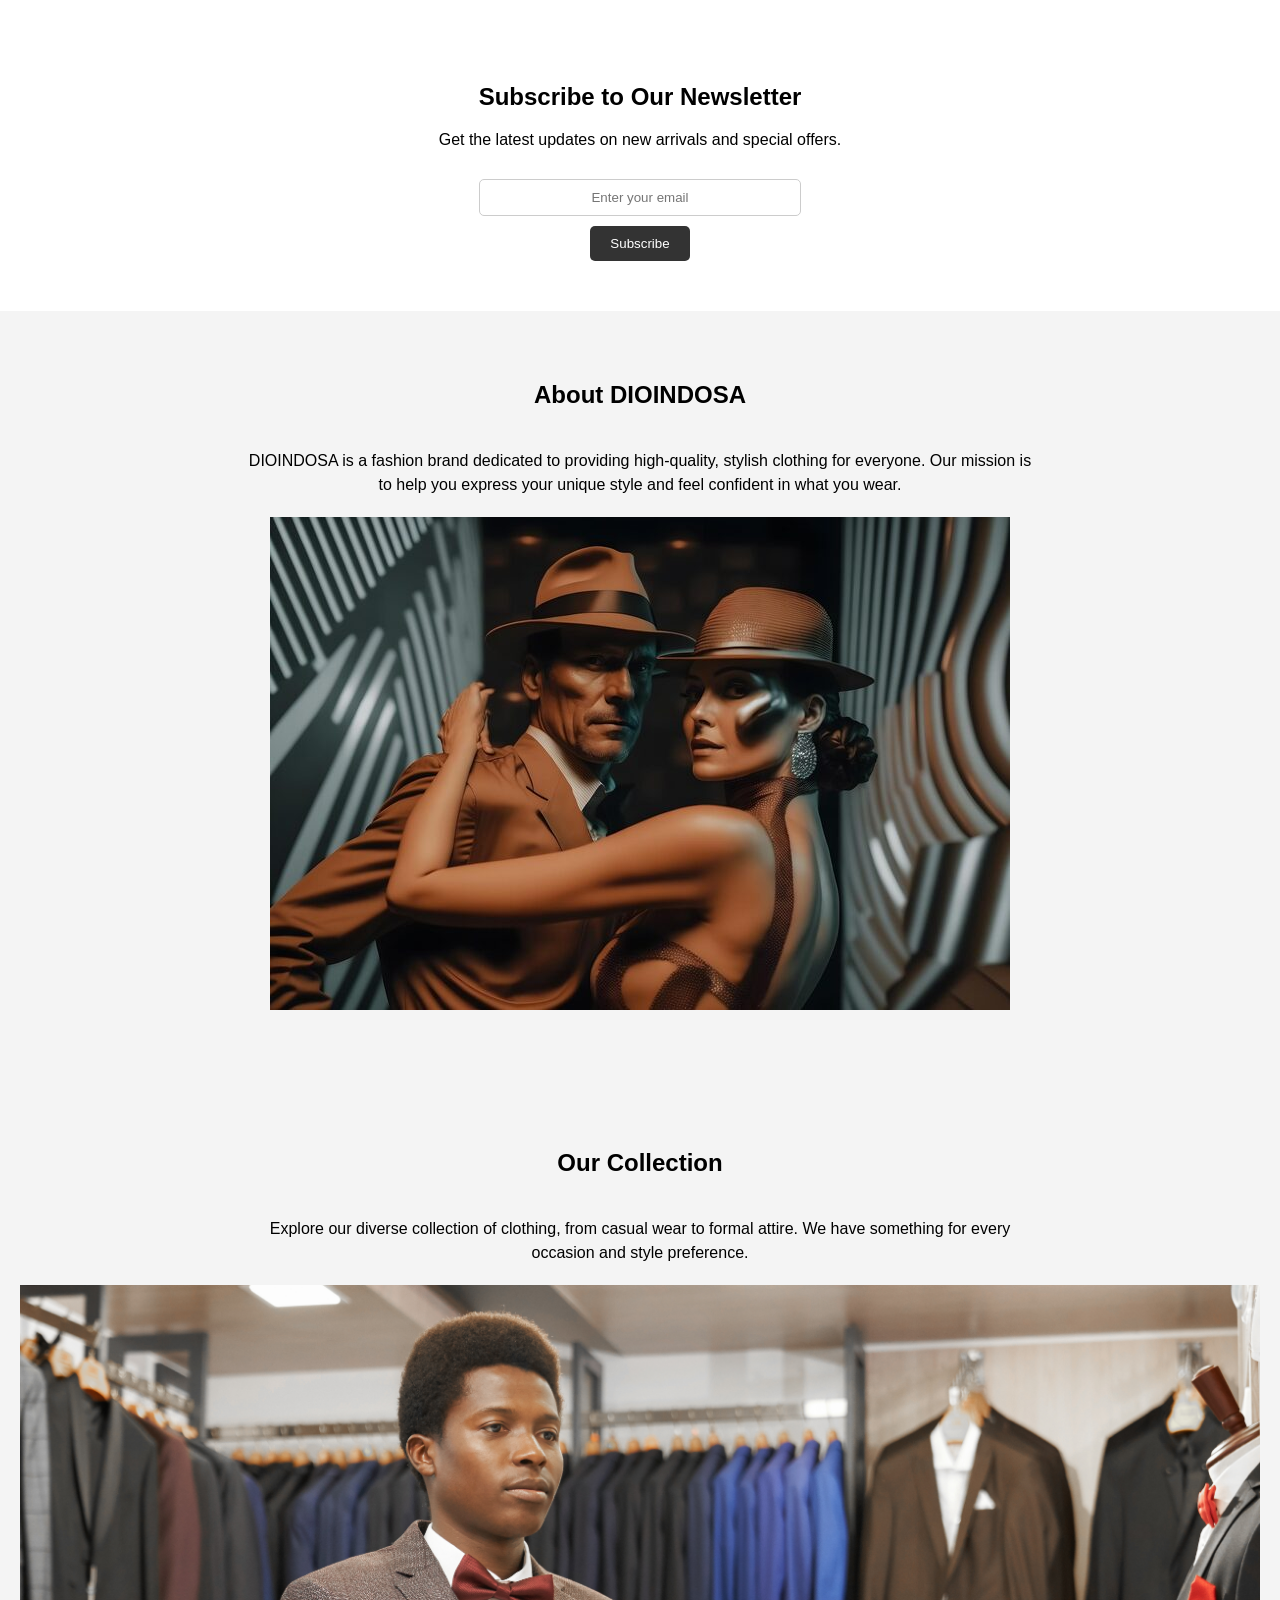
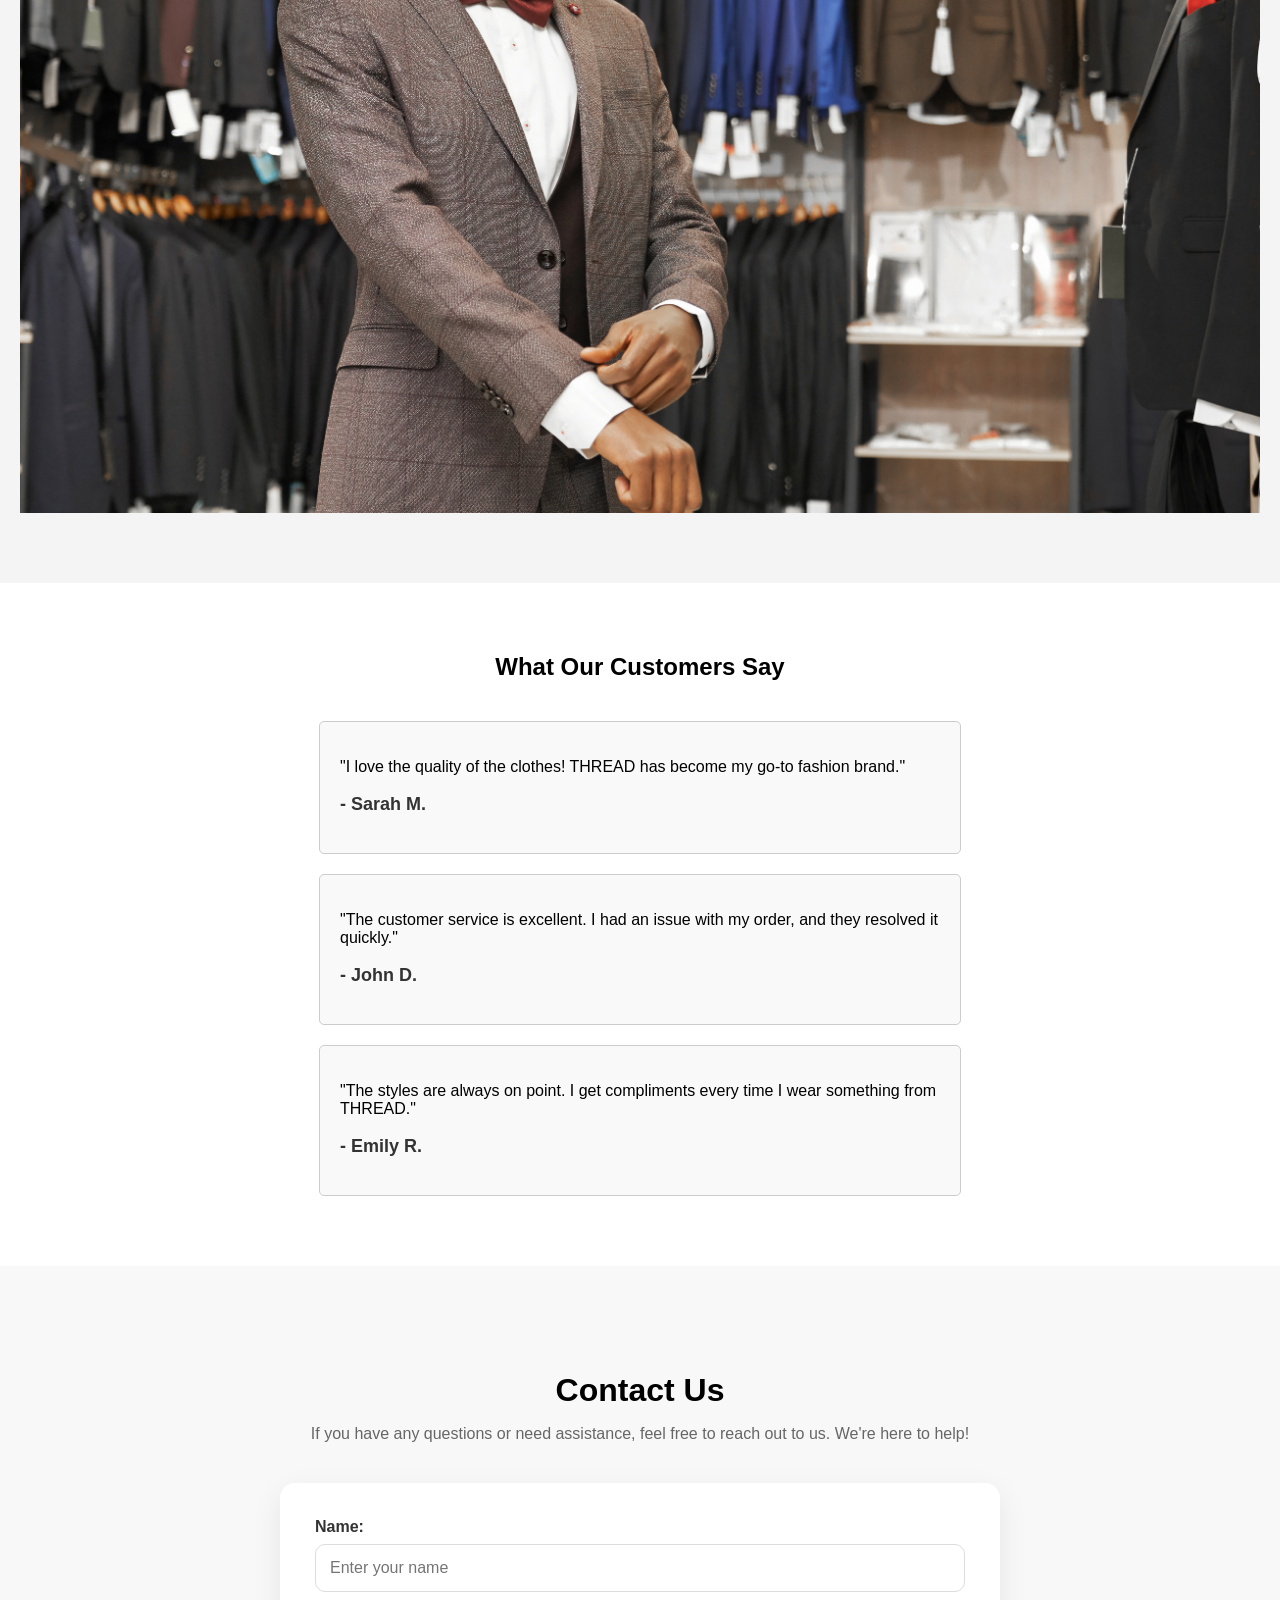
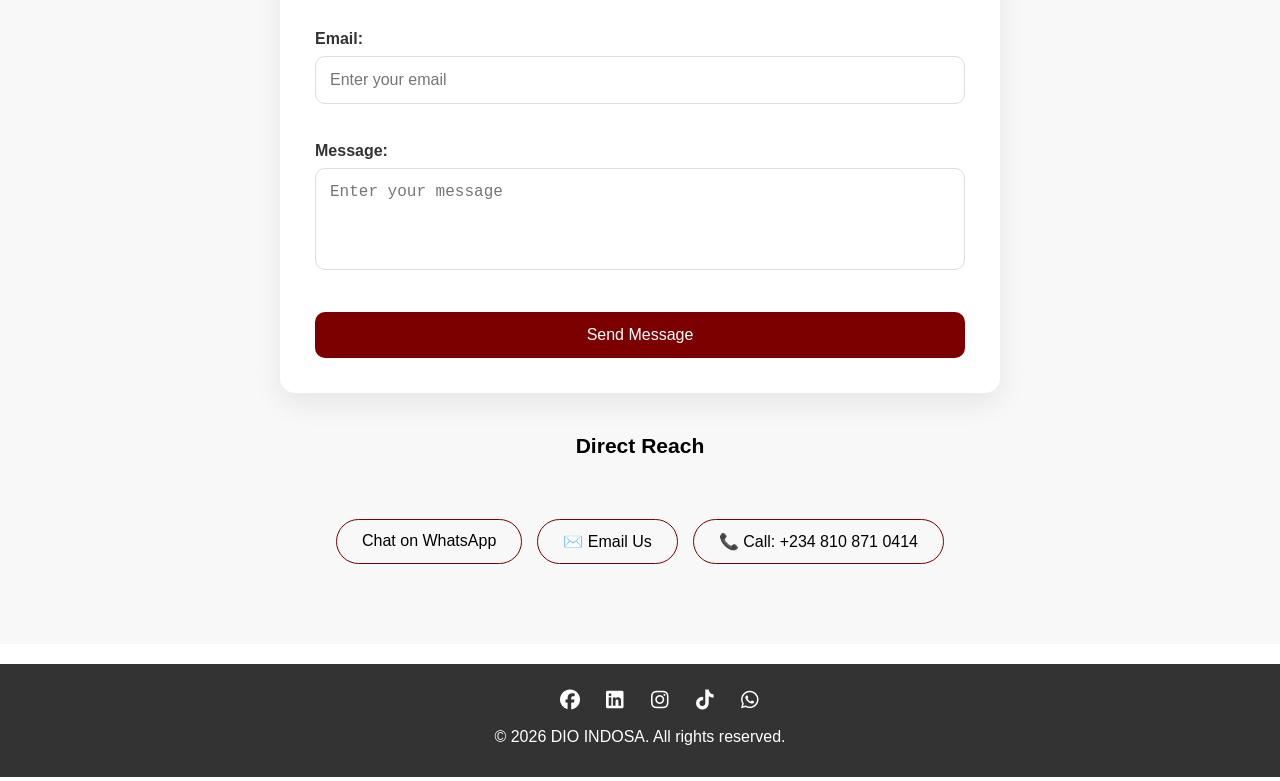
==== commit f0e79c98: "changes made on navbar" ====
--- a/index.html
+++ b/index.html
@@ -9,34 +9,37 @@
 </head>
 <body>
     <nav class="navbar">
-        <div class="logo">DIO <span>INDOSA</span></div>
-        <div class="menu-icon">
-            <span></span>
-            <span></span>
-            <span></span>
-        </div>
 
-        <div class="nav-links">
-    <ul>
-        <li><a href="#hero">Home</a></li>
-        <li><a href="#shop">Shop</a></li>
-        <li><a href="#collection">Collection</a></li>
-        <li><a href="#about">About</a></li>
-        <li><a href="#contact">Contact</a></li>
-        <li>
-    <a href="login.html">
-        <i class="fa-solid fa-right-to-bracket"></i> Login
-    </a>
-</li>
+    <div class="logo">
+        DIO <span>INDOSA</span>
+    </div>
 
-<li>
-    <a href="register.html">
-        <i class="fa-solid fa-user-plus"></i> Register
-    </a>
-</li>
-    </ul>
-</div>
-    </nav>
+    <div class="menu-icon">
+        <span></span>
+        <span></span>
+        <span></span>
+    </div>
+
+    <div class="nav-links">
+        <ul>
+            <li><a href="#hero">Home</a></li>
+            <li><a href="#shop">Shop</a></li>
+            <li><a href="#collection">Collection</a></li>
+            <li><a href="#about">About</a></li>
+            <li><a href="#contact">Contact</a></li>
+        </ul>
+    </div>
+
+    <div class="auth-links">
+        <a href="login.html">
+            <i class="fas fa-sign-in-alt"></i> Login
+        </a>
+
+        <a href="register.html">
+            <i class="fas fa-user-plus"></i> Register
+        </a>
+    </div>
+</nav>
 
     <section id="hero">
         <h1>Essential Fashion Styles</h1>
--- a/style.css
+++ b/style.css
@@ -46,11 +46,25 @@
     color: red;
     text-decoration: underline;
 }
+.auth-links{
+    display: flex;
+    gap: 15px;
+}
+.auth-links a{
+    color: white;
+    text-decoration: none;
+    font-size: 18px;
+}
+.auth-links a:hover{
+    color: red;
+    text-decoration: underline;
+}
 
 .menu-icon{
     display: none;
     flex-direction: column;
     cursor: pointer;
+    padding: 10px;
 }
 .menu-icon span{
     width: 25px;
@@ -77,7 +91,9 @@
     align-items: center;
 }
 #hero h1{
-    font-size: 4rem;
+    font-size: 2.5rem;
+    max-width: 300px;
+    line-height: 1.2;
     color: white;
 }
 
@@ -125,6 +141,7 @@
     width: 100%;
     height: auto;
     margin-bottom: 10px;
+    transition: transform .3s ease;
 }
 .product h3{
     font-size: 18px;
@@ -151,6 +168,7 @@
 .product:hover{
     transform: translateY(-5px);
     box-shadow: 0 0 10px rgba(0,0,0,0.2);
+    transform: scale(1.05);
 }
 
 /* NEWSLETTER */
